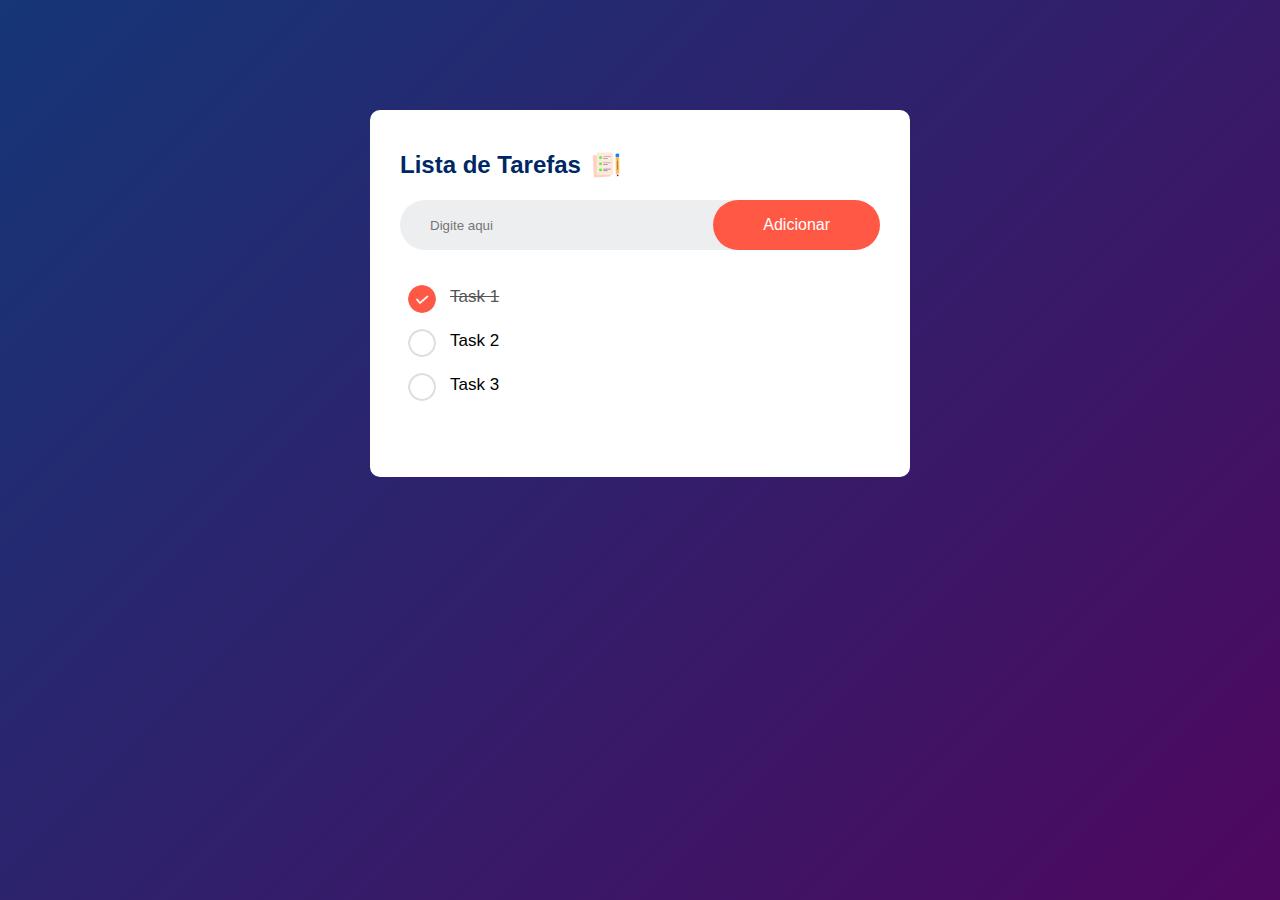
==== images/index.html @ 4b5f8e6c "html e css pronto" ====
<!DOCTYPE html>
<html lang="en">
<head>
    <meta charset="UTF-8">
    <meta name="viewport" content="width=device-width, initial-scale=1.0">
    <title>Lista de tarefas</title>
    <link rel="stylesheet" href="style.css">
</head>
<body>
    <div class="container">
        <div class="lista-de-tarefa">
            <h2>Lista de Tarefas <img src="../images/icon.png" alt=""></h2>
            <div class="row">
                <input type="text" id="input-caixa" placeholder="Digite aqui"> 
                <button>Adicionar</button>
            </div>
            <ul id="lista-container">
                <li  class="checked">Task 1</li>
                <li>Task 2</li>
                <li>Task 3</li>
            </ul>
        </div>
    </div>
</body>
</html>
---- images/style.css ----
@charset "UTF-8";

*{
    margin: 0px;
    padding: 0px;
    box-sizing: border-box;
    font-family: 'Poppins', sans-serif;
}

.container{
    width: 100%;
    min-height: 100vh;
    background:linear-gradient(135deg, #153677, #4e085f) ;
    padding: 10px;
}

.lista-de-tarefa{
    width: 100%;
    max-width: 540px;
    background: #fff;
    margin: 100px auto 20px;
    padding: 40px 30px 70px;
    border-radius: 10px;
}

.lista-de-tarefa> h2{
    color: #002765;
    display:flex;
    align-items: center;
    margin-bottom: 20px;
}

.lista-de-tarefa> h2 > img{
    width: 30px;
    margin-left: 10px;
}

.row{
    display: flex;
    align-items: center;
    justify-content: space-between;
    background: #edeef0;
    border-radius: 30px;
    padding-left: 20px;
    margin-bottom: 25px;
}

input{
    flex: 1;
    border: none;
    outline: none;
    background: transparent;
    padding:10px;
}

button{
    border: none;
    outline: none;
    padding: 16px 50px;
    background: #ff5945;
    color: #fff;
    font-size: 1rem;
    cursor: pointer;
    border-radius: 40px;
}

ul li{
    list-style: none;
    font-size: 17px;
    padding: 12px 8px 12px 50px;
    user-select: none;
    cursor: pointer;
    position: relative;
}

ul li::before{
    content: '';
    position: absolute;
    height: 28px;
    width: 28px;
    border-radius:50px;
    background-image: url(../images/unchecked.png);
    background-size: cover;
    background-position: center;
    top: 10px;
    left: 8px;
}

ul li.checked{
    color: #555;
    text-decoration: line-through;
}

ul li.checked::before{
    background-image: url(../images/checked.png);
}
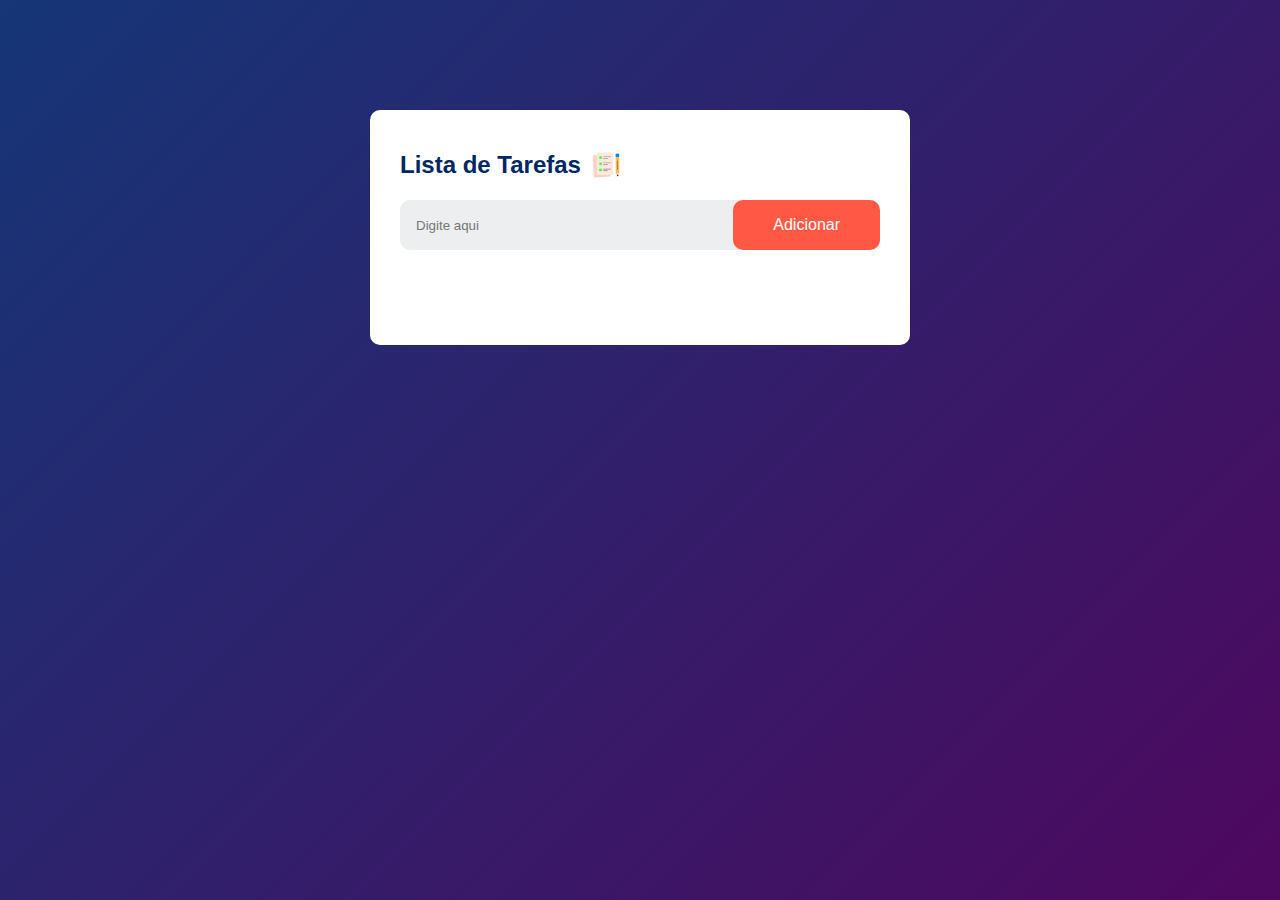
==== commit 0d90447f: "finalizado" ====
--- a/images/index.html
+++ b/images/index.html
@@ -12,14 +12,13 @@
             <h2>Lista de Tarefas <img src="../images/icon.png" alt=""></h2>
             <div class="row">
                 <input type="text" id="input-caixa" placeholder="Digite aqui"> 
-                <button>Adicionar</button>
+                <button class="btn-adc">Adicionar</button>
             </div>
             <ul id="lista-container">
-                <li  class="checked">Task 1</li>
-                <li>Task 2</li>
-                <li>Task 3</li>
+                
             </ul>
         </div>
     </div>
+    <script src="index.js"></script>
 </body>
 </html>--- a/images/style.css
+++ b/images/style.css
@@ -1,4 +1,5 @@
 @charset "UTF-8";
+
 
 *{
     margin: 0px;
@@ -35,34 +36,54 @@
     margin-left: 10px;
 }
 
+
 .row{
     display: flex;
     align-items: center;
     justify-content: space-between;
     background: #edeef0;
-    border-radius: 30px;
-    padding-left: 20px;
+    border-radius: 10px;
+    
     margin-bottom: 25px;
+    flex-wrap: wrap;
+    
 }
 
+
 input{
-    flex: 1;
     border: none;
     outline: none;
     background: transparent;
-    padding:10px;
+    padding:16px;
+     
 }
-
+ 
 button{
     border: none;
     outline: none;
-    padding: 16px 50px;
+    padding: 16px 40px;
     background: #ff5945;
     color: #fff;
     font-size: 1rem;
     cursor: pointer;
-    border-radius: 40px;
+    border-radius: 10px;
+    
+    
+    
 }
+
+
+
+@media screen and (max-width:440px){
+
+
+    input, button{
+        width: 100%;
+        
+    }
+
+}
+
 
 ul li{
     list-style: none;
@@ -93,4 +114,22 @@
 
 ul li.checked::before{
     background-image: url(../images/checked.png);
-}+}
+
+ul li span{
+    position: absolute;
+    right: 0;
+    top:5px ;
+    width: 40px;
+    height: 40px;
+    font-size: 22px;
+    color: #555;
+    line-height: 40px;
+    text-align: center;
+    border-radius: 50%;
+}
+
+ul li span:hover{
+    background: #edeef0;
+}
+
